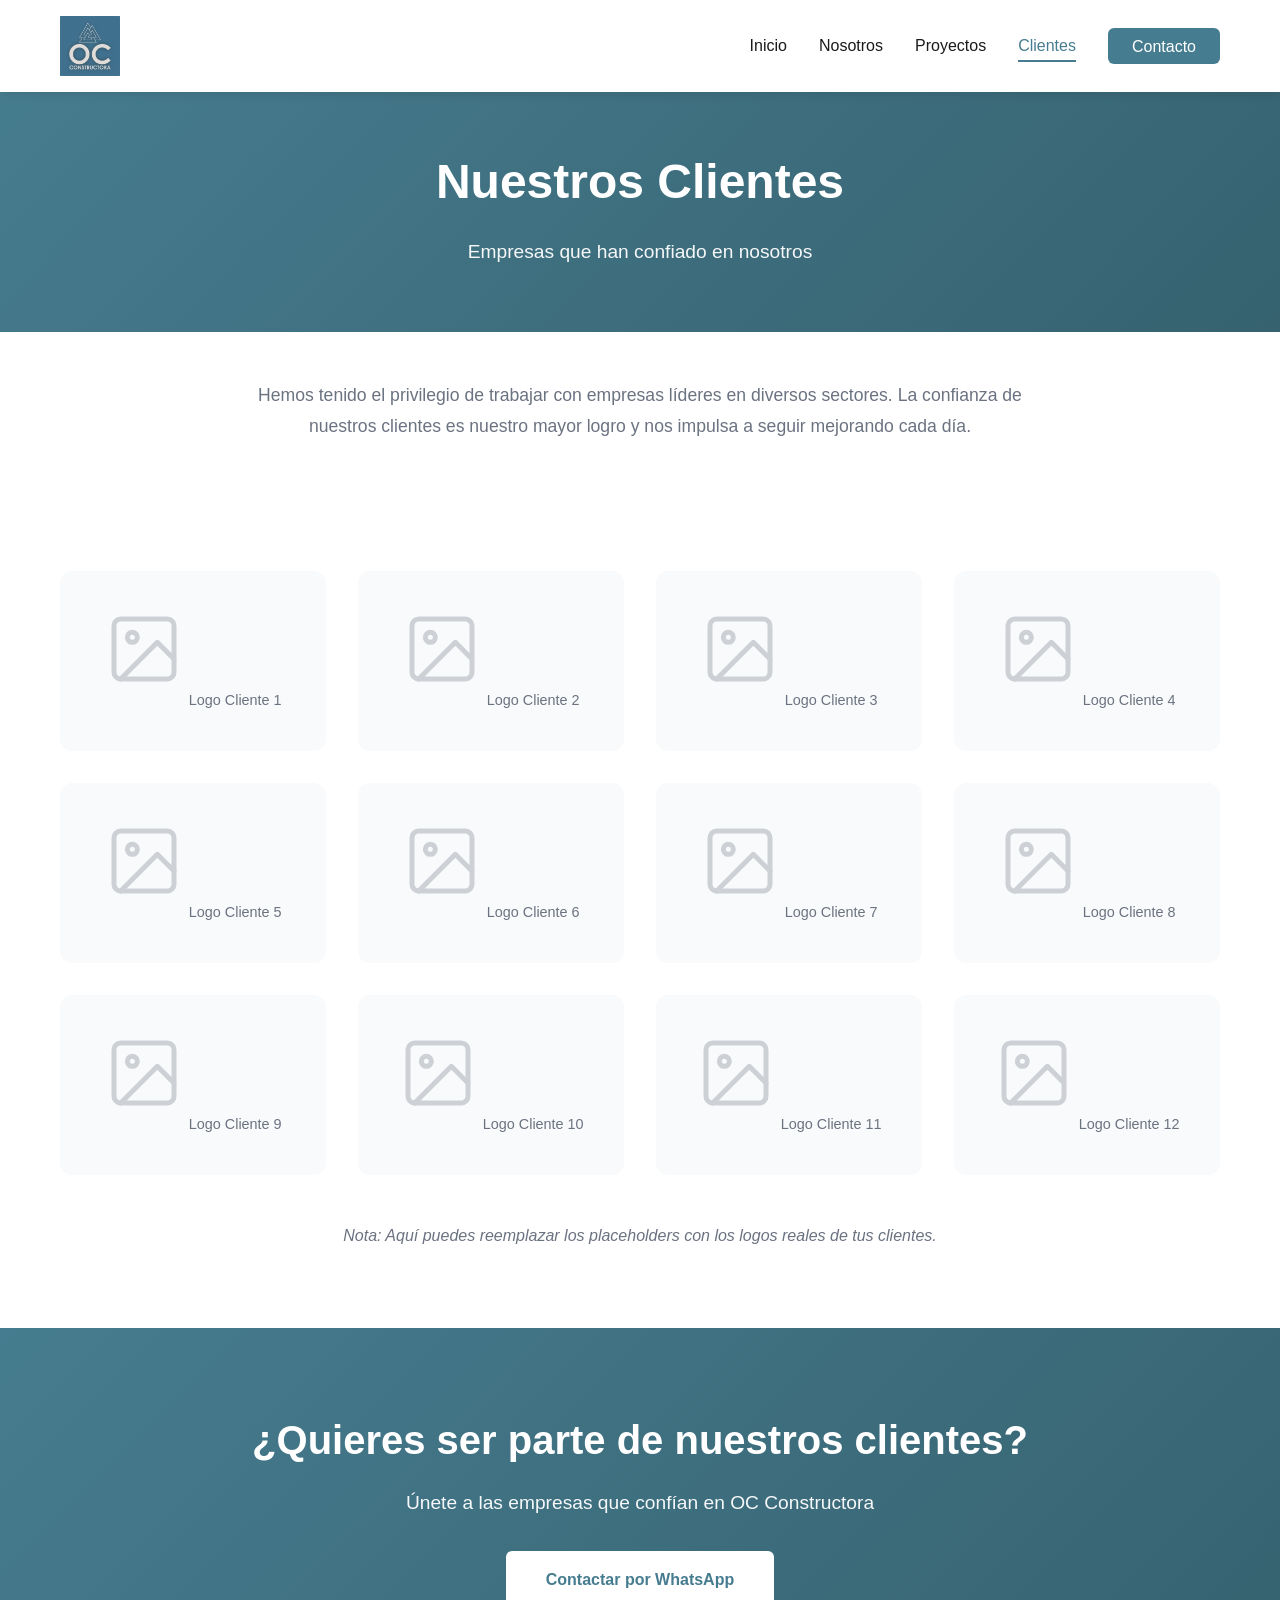
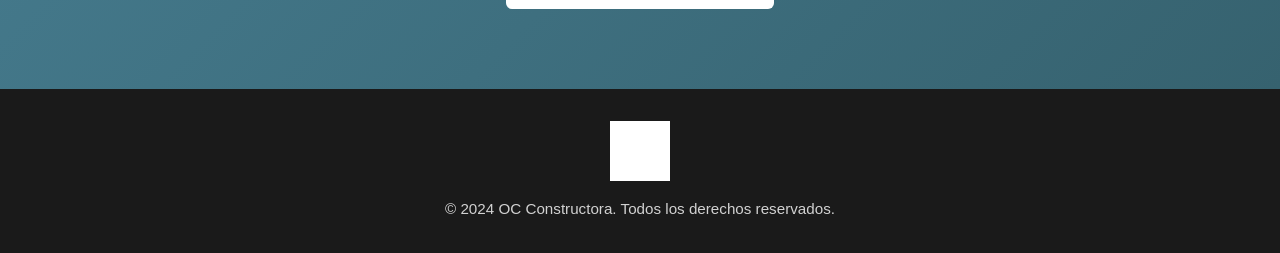
==== clientes.html @ c54b84c4 "Initial commit" ====
<!DOCTYPE html>
<html lang="es">
<head>
    <meta charset="UTF-8">
    <meta name="viewport" content="width=device-width, initial-scale=1.0">
    <title>Clientes - OC Constructora</title>
    <link rel="stylesheet" href="styles.css">
</head>
<body>
    <!-- Navigation -->
    <nav class="navbar">
        <div class="container">
            <div class="nav-wrapper">
                <a href="index.html" class="logo">
                    <img src="logo.jpg" alt="OC Constructora">
                </a>
                <ul class="nav-menu">
                    <li><a href="index.html">Inicio</a></li>
                    <li><a href="nosotros.html">Nosotros</a></li>
                    <li><a href="proyectos.html">Proyectos</a></li>
                    <li><a href="clientes.html" class="active">Clientes</a></li>
                    <li><a href="https://wa.me/5212345678900?text=Quiero%20informaci%C3%B3n%20sobre%20sus%20servicios%2C%20busco%20a%20alguien%20de%20su%20equipo%20que%20me%20contacte%20para%20m%C3%A1s%20detalles." class="btn-contact" target="_blank">Contacto</a></li>
                </ul>
                <div class="hamburger">
                    <span></span>
                    <span></span>
                    <span></span>
                </div>
            </div>
        </div>
    </nav>

    <!-- Page Header -->
    <section class="page-header">
        <div class="container">
            <h1>Nuestros Clientes</h1>
            <p>Empresas que han confiado en nosotros</p>
        </div>
    </section>

    <!-- Clients Intro -->
    <section class="clients-intro">
        <div class="container">
            <div class="intro-content">
                <p>Hemos tenido el privilegio de trabajar con empresas líderes en diversos sectores. La confianza de nuestros clientes es nuestro mayor logro y nos impulsa a seguir mejorando cada día.</p>
            </div>
        </div>
    </section>

    <!-- Clients Grid -->
    <section class="clients-section">
        <div class="container">
            <div class="clients-grid">
                <!-- Row 1 -->
                <div class="client-logo">
                    <div class="logo-placeholder">
                        <svg xmlns="http://www.w3.org/2000/svg" width="80" height="80" viewBox="0 0 24 24" fill="none" stroke="currentColor" stroke-width="1.5" stroke-linecap="round" stroke-linejoin="round">
                            <rect x="3" y="3" width="18" height="18" rx="2" ry="2"></rect>
                            <circle cx="8.5" cy="8.5" r="1.5"></circle>
                            <polyline points="21 15 16 10 5 21"></polyline>
                        </svg>
                        <span>Logo Cliente 1</span>
                    </div>
                </div>
                <div class="client-logo">
                    <div class="logo-placeholder">
                        <svg xmlns="http://www.w3.org/2000/svg" width="80" height="80" viewBox="0 0 24 24" fill="none" stroke="currentColor" stroke-width="1.5" stroke-linecap="round" stroke-linejoin="round">
                            <rect x="3" y="3" width="18" height="18" rx="2" ry="2"></rect>
                            <circle cx="8.5" cy="8.5" r="1.5"></circle>
                            <polyline points="21 15 16 10 5 21"></polyline>
                        </svg>
                        <span>Logo Cliente 2</span>
                    </div>
                </div>
                <div class="client-logo">
                    <div class="logo-placeholder">
                        <svg xmlns="http://www.w3.org/2000/svg" width="80" height="80" viewBox="0 0 24 24" fill="none" stroke="currentColor" stroke-width="1.5" stroke-linecap="round" stroke-linejoin="round">
                            <rect x="3" y="3" width="18" height="18" rx="2" ry="2"></rect>
                            <circle cx="8.5" cy="8.5" r="1.5"></circle>
                            <polyline points="21 15 16 10 5 21"></polyline>
                        </svg>
                        <span>Logo Cliente 3</span>
                    </div>
                </div>
                <div class="client-logo">
                    <div class="logo-placeholder">
                        <svg xmlns="http://www.w3.org/2000/svg" width="80" height="80" viewBox="0 0 24 24" fill="none" stroke="currentColor" stroke-width="1.5" stroke-linecap="round" stroke-linejoin="round">
                            <rect x="3" y="3" width="18" height="18" rx="2" ry="2"></rect>
                            <circle cx="8.5" cy="8.5" r="1.5"></circle>
                            <polyline points="21 15 16 10 5 21"></polyline>
                        </svg>
                        <span>Logo Cliente 4</span>
                    </div>
                </div>

                <!-- Row 2 -->
                <div class="client-logo">
                    <div class="logo-placeholder">
                        <svg xmlns="http://www.w3.org/2000/svg" width="80" height="80" viewBox="0 0 24 24" fill="none" stroke="currentColor" stroke-width="1.5" stroke-linecap="round" stroke-linejoin="round">
                            <rect x="3" y="3" width="18" height="18" rx="2" ry="2"></rect>
                            <circle cx="8.5" cy="8.5" r="1.5"></circle>
                            <polyline points="21 15 16 10 5 21"></polyline>
                        </svg>
                        <span>Logo Cliente 5</span>
                    </div>
                </div>
                <div class="client-logo">
                    <div class="logo-placeholder">
                        <svg xmlns="http://www.w3.org/2000/svg" width="80" height="80" viewBox="0 0 24 24" fill="none" stroke="currentColor" stroke-width="1.5" stroke-linecap="round" stroke-linejoin="round">
                            <rect x="3" y="3" width="18" height="18" rx="2" ry="2"></rect>
                            <circle cx="8.5" cy="8.5" r="1.5"></circle>
                            <polyline points="21 15 16 10 5 21"></polyline>
                        </svg>
                        <span>Logo Cliente 6</span>
                    </div>
                </div>
                <div class="client-logo">
                    <div class="logo-placeholder">
                        <svg xmlns="http://www.w3.org/2000/svg" width="80" height="80" viewBox="0 0 24 24" fill="none" stroke="currentColor" stroke-width="1.5" stroke-linecap="round" stroke-linejoin="round">
                            <rect x="3" y="3" width="18" height="18" rx="2" ry="2"></rect>
                            <circle cx="8.5" cy="8.5" r="1.5"></circle>
                            <polyline points="21 15 16 10 5 21"></polyline>
                        </svg>
                        <span>Logo Cliente 7</span>
                    </div>
                </div>
                <div class="client-logo">
                    <div class="logo-placeholder">
                        <svg xmlns="http://www.w3.org/2000/svg" width="80" height="80" viewBox="0 0 24 24" fill="none" stroke="currentColor" stroke-width="1.5" stroke-linecap="round" stroke-linejoin="round">
                            <rect x="3" y="3" width="18" height="18" rx="2" ry="2"></rect>
                            <circle cx="8.5" cy="8.5" r="1.5"></circle>
                            <polyline points="21 15 16 10 5 21"></polyline>
                        </svg>
                        <span>Logo Cliente 8</span>
                    </div>
                </div>

                <!-- Row 3 -->
                <div class="client-logo">
                    <div class="logo-placeholder">
                        <svg xmlns="http://www.w3.org/2000/svg" width="80" height="80" viewBox="0 0 24 24" fill="none" stroke="currentColor" stroke-width="1.5" stroke-linecap="round" stroke-linejoin="round">
                            <rect x="3" y="3" width="18" height="18" rx="2" ry="2"></rect>
                            <circle cx="8.5" cy="8.5" r="1.5"></circle>
                            <polyline points="21 15 16 10 5 21"></polyline>
                        </svg>
                        <span>Logo Cliente 9</span>
                    </div>
                </div>
                <div class="client-logo">
                    <div class="logo-placeholder">
                        <svg xmlns="http://www.w3.org/2000/svg" width="80" height="80" viewBox="0 0 24 24" fill="none" stroke="currentColor" stroke-width="1.5" stroke-linecap="round" stroke-linejoin="round">
                            <rect x="3" y="3" width="18" height="18" rx="2" ry="2"></rect>
                            <circle cx="8.5" cy="8.5" r="1.5"></circle>
                            <polyline points="21 15 16 10 5 21"></polyline>
                        </svg>
                        <span>Logo Cliente 10</span>
                    </div>
                </div>
                <div class="client-logo">
                    <div class="logo-placeholder">
                        <svg xmlns="http://www.w3.org/2000/svg" width="80" height="80" viewBox="0 0 24 24" fill="none" stroke="currentColor" stroke-width="1.5" stroke-linecap="round" stroke-linejoin="round">
                            <rect x="3" y="3" width="18" height="18" rx="2" ry="2"></rect>
                            <circle cx="8.5" cy="8.5" r="1.5"></circle>
                            <polyline points="21 15 16 10 5 21"></polyline>
                        </svg>
                        <span>Logo Cliente 11</span>
                    </div>
                </div>
                <div class="client-logo">
                    <div class="logo-placeholder">
                        <svg xmlns="http://www.w3.org/2000/svg" width="80" height="80" viewBox="0 0 24 24" fill="none" stroke="currentColor" stroke-width="1.5" stroke-linecap="round" stroke-linejoin="round">
                            <rect x="3" y="3" width="18" height="18" rx="2" ry="2"></rect>
                            <circle cx="8.5" cy="8.5" r="1.5"></circle>
                            <polyline points="21 15 16 10 5 21"></polyline>
                        </svg>
                        <span>Logo Cliente 12</span>
                    </div>
                </div>
            </div>

            <div class="clients-note">
                <p><em>Nota: Aquí puedes reemplazar los placeholders con los logos reales de tus clientes.</em></p>
            </div>
        </div>
    </section>

    <!-- CTA Section -->
    <section class="cta-section">
        <div class="container">
            <div class="cta-content">
                <h2>¿Quieres ser parte de nuestros clientes?</h2>
                <p>Únete a las empresas que confían en OC Constructora</p>
                <a href="https://wa.me/5212345678900?text=Quiero%20informaci%C3%B3n%20sobre%20sus%20servicios%2C%20busco%20a%20alguien%20de%20su%20equipo%20que%20me%20contacte%20para%20m%C3%A1s%20detalles." class="btn-secondary" target="_blank">Contactar por WhatsApp</a>
            </div>
        </div>
    </section>

    <!-- Footer -->
    <footer class="footer">
        <div class="container">
            <div class="footer-content">
                <div class="footer-logo">
                    <img src="logo.jpg" alt="OC Constructora">
                </div>
                <p>&copy; 2024 OC Constructora. Todos los derechos reservados.</p>
            </div>
        </div>
    </footer>

    <script src="script.js"></script>
</body>
</html>
---- styles.css ----
/* ============================================
   OC Constructora - Minimalist Website Styles
   ============================================ */

/* ===== CSS Variables ===== */
:root {
    --primary-color: #467c8f;
    --primary-dark: #36626f;
    --secondary-color: #e8eef0;
    --text-dark: #1a1a1a;
    --text-light: #6b7280;
    --white: #ffffff;
    --gray-light: #f9fafb;
    --gray-medium: #e5e7eb;
    --transition: all 0.3s ease;
}

/* ===== Reset & Base Styles ===== */
* {
    margin: 0;
    padding: 0;
    box-sizing: border-box;
}

html {
    scroll-behavior: smooth;
}

body {
    font-family: -apple-system, BlinkMacSystemFont, 'Segoe UI', Roboto, 'Helvetica Neue', Arial, sans-serif;
    color: var(--text-dark);
    line-height: 1.6;
    overflow-x: hidden;
}

img {
    max-width: 100%;
    height: auto;
    display: block;
}

a {
    text-decoration: none;
    color: inherit;
    transition: var(--transition);
}

/* ===== Container ===== */
.container {
    max-width: 1200px;
    margin: 0 auto;
    padding: 0 20px;
}

/* ===== Navigation ===== */
.navbar {
    position: fixed;
    top: 0;
    left: 0;
    width: 100%;
    background: var(--white);
    box-shadow: 0 2px 10px rgba(0, 0, 0, 0.1);
    z-index: 1000;
    transition: var(--transition);
}

.nav-wrapper {
    display: flex;
    justify-content: space-between;
    align-items: center;
    padding: 1rem 0;
}

.logo img {
    height: 60px;
    width: auto;
}

.nav-menu {
    display: flex;
    list-style: none;
    gap: 2rem;
    align-items: center;
}

.nav-menu a {
    font-weight: 500;
    color: var(--text-dark);
    padding: 0.5rem 0;
    position: relative;
}

.nav-menu a:hover,
.nav-menu a.active {
    color: var(--primary-color);
}

.nav-menu a.active::after {
    content: '';
    position: absolute;
    bottom: 0;
    left: 0;
    width: 100%;
    height: 2px;
    background: var(--primary-color);
}

.btn-contact {
    background: var(--primary-color);
    color: var(--white) !important;
    padding: 0.6rem 1.5rem !important;
    border-radius: 6px;
    font-weight: 600;
}

.btn-contact:hover {
    background: var(--primary-dark);
    transform: translateY(-2px);
}

/* Hamburger Menu */
.hamburger {
    display: none;
    flex-direction: column;
    cursor: pointer;
    gap: 5px;
}

.hamburger span {
    width: 25px;
    height: 3px;
    background: var(--primary-color);
    border-radius: 3px;
    transition: var(--transition);
}

/* ===== Hero Section ===== */
.hero {
    position: relative;
    height: 100vh;
    display: flex;
    align-items: center;
    justify-content: center;
    background: linear-gradient(135deg, var(--primary-color) 0%, var(--primary-dark) 100%);
    margin-top: 80px;
    overflow: hidden;
}

.hero::before {
    content: '';
    position: absolute;
    top: 0;
    left: 0;
    width: 100%;
    height: 100%;
    background-image: url('https://images.unsplash.com/photo-1541888946425-d81bb19240f5?w=1920&h=1080&fit=crop');
    background-size: cover;
    background-position: center;
    opacity: 0.2;
}

.hero-overlay {
    position: absolute;
    top: 0;
    left: 0;
    width: 100%;
    height: 100%;
    background: linear-gradient(135deg, rgba(70, 124, 143, 0.8) 0%, rgba(54, 98, 111, 0.9) 100%);
}

.hero-content {
    position: relative;
    z-index: 2;
    text-align: center;
    color: var(--white);
}

.hero-title {
    font-size: 4rem;
    font-weight: 700;
    margin-bottom: 1rem;
    letter-spacing: -1px;
}

.hero-subtitle {
    font-size: 1.5rem;
    font-weight: 300;
    margin-bottom: 2rem;
    opacity: 0.95;
}

/* ===== Buttons ===== */
.btn-primary,
.btn-secondary {
    display: inline-block;
    padding: 1rem 2.5rem;
    border-radius: 6px;
    font-weight: 600;
    font-size: 1rem;
    transition: var(--transition);
    cursor: pointer;
}

.btn-primary {
    background: var(--white);
    color: var(--primary-color);
}

.btn-primary:hover {
    background: var(--secondary-color);
    transform: translateY(-3px);
    box-shadow: 0 10px 25px rgba(0, 0, 0, 0.2);
}

.btn-secondary {
    background: var(--white);
    color: var(--primary-color);
}

.btn-secondary:hover {
    background: var(--secondary-color);
    transform: translateY(-3px);
    box-shadow: 0 10px 25px rgba(0, 0, 0, 0.2);
}

/* ===== Values Section ===== */
.values {
    padding: 5rem 0;
    background: var(--white);
}

.section-title {
    text-align: center;
    font-size: 2.5rem;
    font-weight: 700;
    margin-bottom: 3rem;
    color: var(--text-dark);
}

.values-grid {
    display: grid;
    grid-template-columns: repeat(auto-fit, minmax(300px, 1fr));
    gap: 2rem;
}

.value-card {
    text-align: center;
    padding: 2rem;
    background: var(--gray-light);
    border-radius: 12px;
    transition: var(--transition);
}

.value-card:hover {
    transform: translateY(-5px);
    box-shadow: 0 10px 30px rgba(0, 0, 0, 0.1);
}

.value-icon {
    color: var(--primary-color);
    margin-bottom: 1.5rem;
}

.value-card h3 {
    font-size: 1.3rem;
    margin-bottom: 1rem;
    color: var(--text-dark);
}

.value-card p {
    color: var(--text-light);
    line-height: 1.7;
}

/* ===== CTA Section ===== */
.cta-section {
    padding: 5rem 0;
    background: linear-gradient(135deg, var(--primary-color) 0%, var(--primary-dark) 100%);
    color: var(--white);
}

.cta-content {
    text-align: center;
}

.cta-content h2 {
    font-size: 2.5rem;
    margin-bottom: 1rem;
}

.cta-content p {
    font-size: 1.2rem;
    margin-bottom: 2rem;
    opacity: 0.95;
}

/* ===== Page Header ===== */
.page-header {
    margin-top: 80px;
    padding: 4rem 0;
    background: linear-gradient(135deg, var(--primary-color) 0%, var(--primary-dark) 100%);
    color: var(--white);
    text-align: center;
}

.page-header h1 {
    font-size: 3rem;
    margin-bottom: 1rem;
}

.page-header p {
    font-size: 1.2rem;
    opacity: 0.95;
}

/* ===== About Content ===== */
.about-content {
    padding: 5rem 0;
    background: var(--white);
}

.about-text {
    max-width: 800px;
    margin: 0 auto;
}

.about-text h2 {
    font-size: 2.5rem;
    margin-bottom: 2rem;
    color: var(--text-dark);
}

.about-text p {
    font-size: 1.1rem;
    line-height: 1.8;
    color: var(--text-light);
    margin-bottom: 1.5rem;
}

.values-list {
    margin-top: 3rem;
    display: grid;
    gap: 2rem;
}

.value-item {
    padding: 2rem;
    background: var(--gray-light);
    border-left: 4px solid var(--primary-color);
    border-radius: 8px;
}

.value-item h3 {
    font-size: 1.4rem;
    margin-bottom: 0.5rem;
    color: var(--primary-color);
}

.value-item p {
    color: var(--text-light);
}

/* ===== Carousel ===== */
.team-section,
.projects-section {
    padding: 5rem 0;
    background: var(--gray-light);
}

.carousel-container {
    position: relative;
    max-width: 900px;
    margin: 0 auto;
    overflow: hidden;
    border-radius: 12px;
}

.carousel-container.large {
    max-width: 1100px;
}

.carousel {
    display: flex;
    transition: transform 0.5s ease;
}

.carousel-slide {
    min-width: 100%;
    position: relative;
}

.carousel-slide img {
    width: 100%;
    height: 500px;
    object-fit: cover;
    border-radius: 12px;
}

.carousel-caption {
    position: absolute;
    bottom: 0;
    left: 0;
    right: 0;
    background: linear-gradient(to top, rgba(0, 0, 0, 0.8), transparent);
    color: var(--white);
    padding: 2rem;
    border-radius: 0 0 12px 12px;
}

.carousel-caption h3 {
    font-size: 1.8rem;
    margin-bottom: 0.5rem;
}

.carousel-caption p {
    font-size: 1rem;
    opacity: 0.9;
}

.carousel-btn {
    position: absolute;
    top: 50%;
    transform: translateY(-50%);
    background: rgba(255, 255, 255, 0.9);
    border: none;
    width: 50px;
    height: 50px;
    border-radius: 50%;
    display: flex;
    align-items: center;
    justify-content: center;
    cursor: pointer;
    transition: var(--transition);
    z-index: 10;
}

.carousel-btn:hover {
    background: var(--white);
    transform: translateY(-50%) scale(1.1);
}

.carousel-btn.prev {
    left: 20px;
}

.carousel-btn.next {
    right: 20px;
}

.carousel-btn svg {
    color: var(--primary-color);
}

.carousel-dots {
    text-align: center;
    padding: 1.5rem 0 0;
}

.dot {
    display: inline-block;
    width: 12px;
    height: 12px;
    border-radius: 50%;
    background: var(--gray-medium);
    margin: 0 5px;
    cursor: pointer;
    transition: var(--transition);
}

.dot.active {
    background: var(--primary-color);
    transform: scale(1.2);
}

/* ===== Projects Intro ===== */
.projects-intro {
    padding: 3rem 0;
    background: var(--white);
    text-align: center;
}

.intro-content {
    max-width: 800px;
    margin: 0 auto 2rem;
}

.intro-content p {
    font-size: 1.1rem;
    line-height: 1.8;
    color: var(--text-light);
}

.project-categories {
    display: flex;
    justify-content: center;
    gap: 1rem;
    flex-wrap: wrap;
}

.category-badge {
    padding: 0.6rem 1.5rem;
    background: var(--primary-color);
    color: var(--white);
    border-radius: 25px;
    font-weight: 600;
    font-size: 0.95rem;
}

/* ===== Clients Section ===== */
.clients-intro {
    padding: 3rem 0;
    background: var(--white);
    text-align: center;
}

.clients-section {
    padding: 3rem 0 5rem;
    background: var(--white);
}

.clients-grid {
    display: grid;
    grid-template-columns: repeat(auto-fit, minmax(250px, 1fr));
    gap: 2rem;
    margin-bottom: 3rem;
}

.client-logo {
    background: var(--gray-light);
    border-radius: 12px;
    padding: 2rem;
    display: flex;
    align-items: center;
    justify-content: center;
    min-height: 180px;
    transition: var(--transition);
    border: 2px solid transparent;
}

.client-logo:hover {
    border-color: var(--primary-color);
    transform: translateY(-5px);
    box-shadow: 0 10px 25px rgba(0, 0, 0, 0.1);
}

.logo-placeholder {
    text-align: center;
    color: var(--text-light);
}

.logo-placeholder svg {
    margin: 0 auto 1rem;
    opacity: 0.3;
}

.logo-placeholder span {
    font-size: 0.9rem;
    font-weight: 500;
}

.clients-note {
    text-align: center;
    margin-top: 3rem;
}

.clients-note p {
    color: var(--text-light);
    font-style: italic;
}

/* ===== Footer ===== */
.footer {
    background: var(--text-dark);
    color: var(--white);
    padding: 2rem 0;
    text-align: center;
}

.footer-content {
    display: flex;
    flex-direction: column;
    align-items: center;
    gap: 1rem;
}

.footer-logo img {
    height: 60px;
    width: auto;
    filter: brightness(0) invert(1);
}

.footer p {
    opacity: 0.8;
    font-size: 0.95rem;
}

/* ===== Responsive Design ===== */
@media (max-width: 768px) {
    /* Navigation */
    .hamburger {
        display: flex;
    }

    .nav-menu {
        position: fixed;
        top: 80px;
        left: -100%;
        width: 100%;
        height: calc(100vh - 80px);
        background: var(--white);
        flex-direction: column;
        padding: 2rem;
        gap: 1rem;
        transition: var(--transition);
        box-shadow: 0 5px 15px rgba(0, 0, 0, 0.1);
    }

    .nav-menu.active {
        left: 0;
    }

    .nav-menu a {
        width: 100%;
        padding: 1rem;
        border-bottom: 1px solid var(--gray-medium);
    }

    .btn-contact {
        width: 100%;
        text-align: center;
    }

    /* Hero */
    .hero-title {
        font-size: 2.5rem;
    }

    .hero-subtitle {
        font-size: 1.2rem;
    }

    /* Sections */
    .section-title {
        font-size: 2rem;
    }

    .page-header h1 {
        font-size: 2.2rem;
    }

    .about-text h2 {
        font-size: 2rem;
    }

    .cta-content h2 {
        font-size: 2rem;
    }

    /* Carousel */
    .carousel-slide img {
        height: 350px;
    }

    .carousel-caption h3 {
        font-size: 1.4rem;
    }

    .carousel-btn {
        width: 40px;
        height: 40px;
    }

    .carousel-btn.prev {
        left: 10px;
    }

    .carousel-btn.next {
        right: 10px;
    }

    /* Clients Grid */
    .clients-grid {
        grid-template-columns: repeat(auto-fit, minmax(200px, 1fr));
        gap: 1.5rem;
    }
}

@media (max-width: 480px) {
    .hero-title {
        font-size: 2rem;
    }

    .hero-subtitle {
        font-size: 1rem;
    }

    .section-title {
        font-size: 1.8rem;
    }

    .carousel-slide img {
        height: 250px;
    }

    .clients-grid {
        grid-template-columns: 1fr;
    }
}
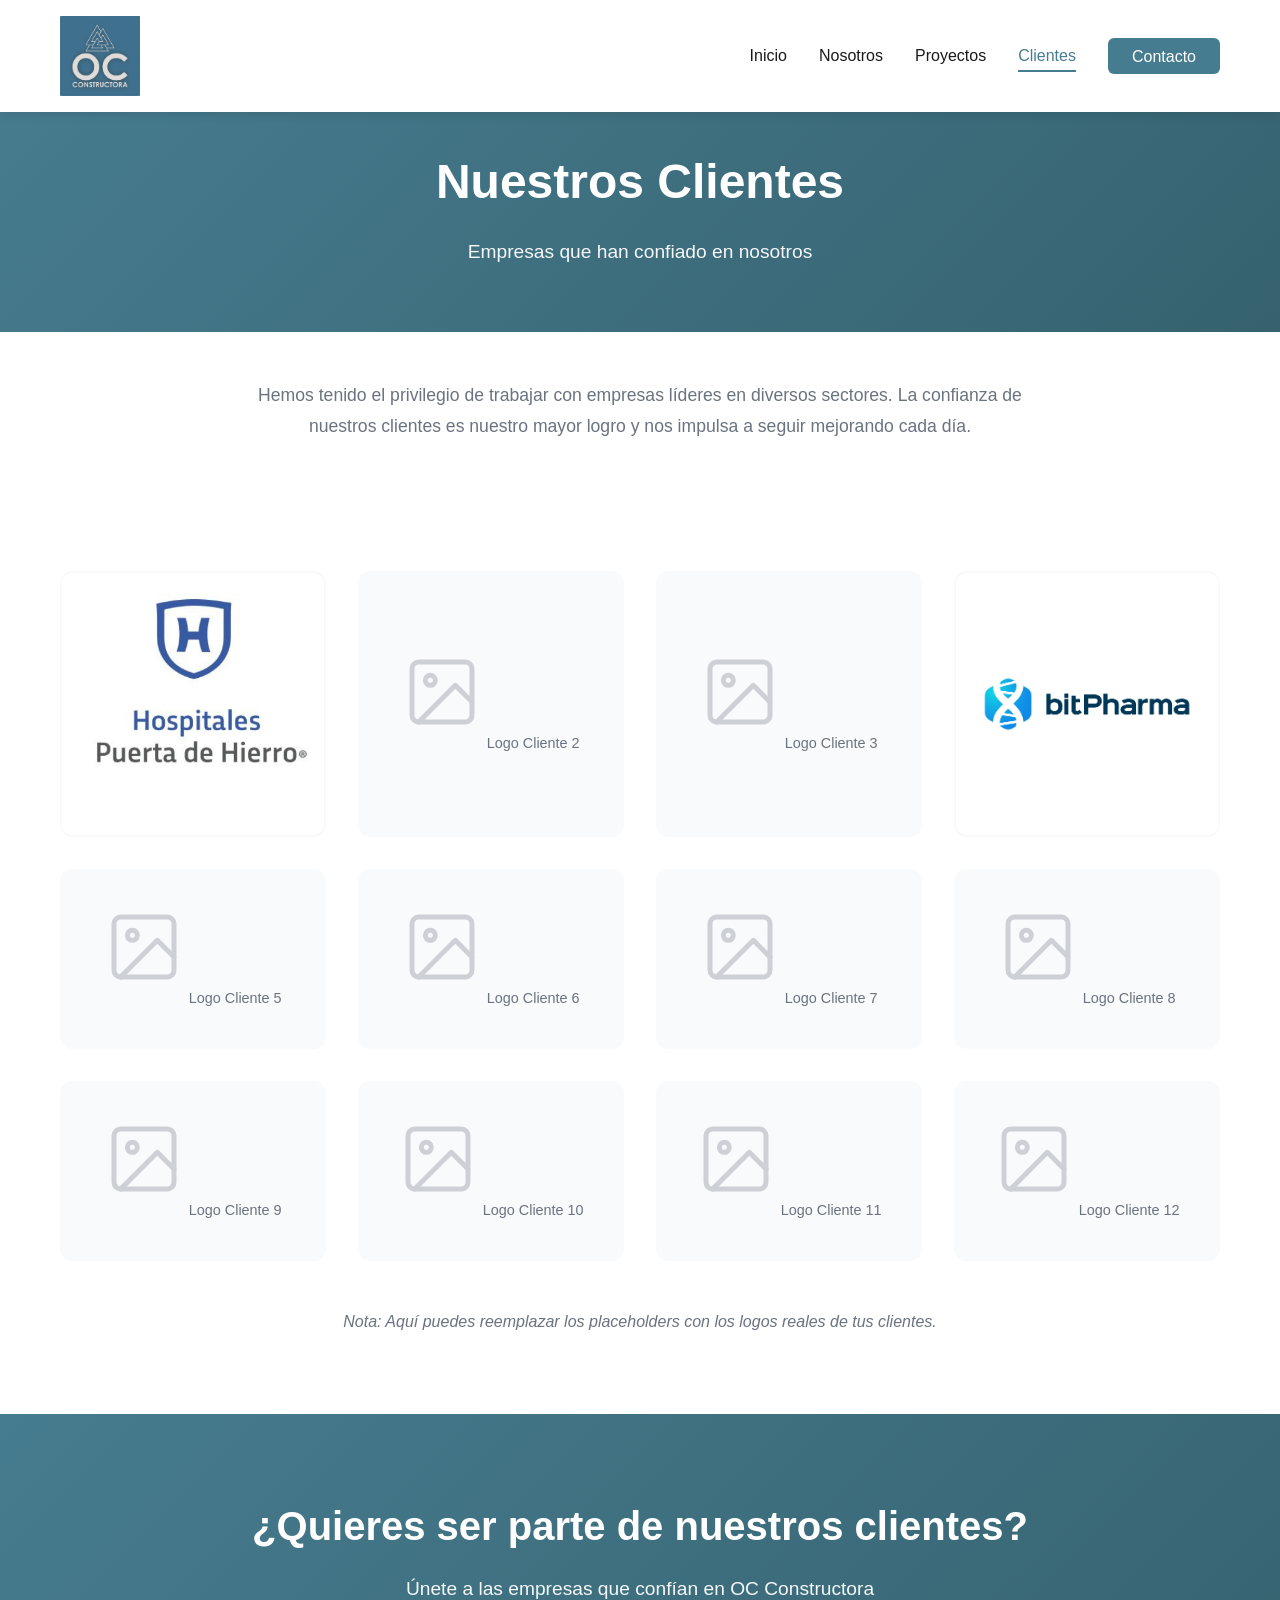
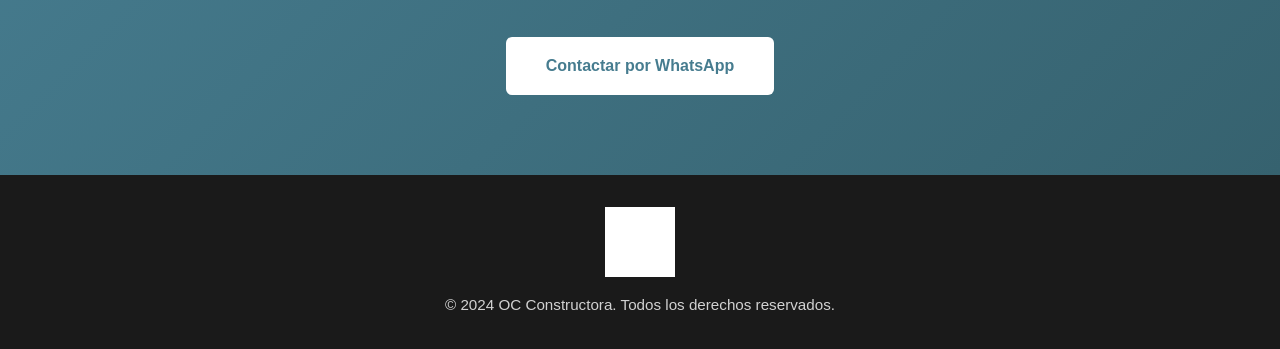
==== commit 88763f51: "added logos" ====
--- a/clientes.html
+++ b/clientes.html
@@ -52,15 +52,8 @@
         <div class="container">
             <div class="clients-grid">
                 <!-- Row 1 -->
-                <div class="client-logo">
-                    <div class="logo-placeholder">
-                        <svg xmlns="http://www.w3.org/2000/svg" width="80" height="80" viewBox="0 0 24 24" fill="none" stroke="currentColor" stroke-width="1.5" stroke-linecap="round" stroke-linejoin="round">
-                            <rect x="3" y="3" width="18" height="18" rx="2" ry="2"></rect>
-                            <circle cx="8.5" cy="8.5" r="1.5"></circle>
-                            <polyline points="21 15 16 10 5 21"></polyline>
-                        </svg>
-                        <span>Logo Cliente 1</span>
-                    </div>
+                <div class="client-logo" style="padding: 0; overflow: hidden;">
+                    <img src="img/ph-logo.png" alt="PH Logo" style="width: 100%; height: 100%; object-fit: cover;">
                 </div>
                 <div class="client-logo">
                     <div class="logo-placeholder">
@@ -82,15 +75,8 @@
                         <span>Logo Cliente 3</span>
                     </div>
                 </div>
-                <div class="client-logo">
-                    <div class="logo-placeholder">
-                        <svg xmlns="http://www.w3.org/2000/svg" width="80" height="80" viewBox="0 0 24 24" fill="none" stroke="currentColor" stroke-width="1.5" stroke-linecap="round" stroke-linejoin="round">
-                            <rect x="3" y="3" width="18" height="18" rx="2" ry="2"></rect>
-                            <circle cx="8.5" cy="8.5" r="1.5"></circle>
-                            <polyline points="21 15 16 10 5 21"></polyline>
-                        </svg>
-                        <span>Logo Cliente 4</span>
-                    </div>
+                <div class="client-logo" style="padding: 0; overflow: hidden;">
+                    <img src="img/bitpharma_marca_2.jpg" alt="bitPharma" style="width: 100%; height: 100%; object-fit: cover;">
                 </div>
 
                 <!-- Row 2 -->
--- a/styles.css
+++ b/styles.css
@@ -72,7 +72,7 @@
 }
 
 .logo img {
-    height: 60px;
+    height: 80px;
     width: auto;
 }
 
@@ -584,7 +584,7 @@
 }
 
 .footer-logo img {
-    height: 60px;
+    height: 70px;
     width: auto;
     filter: brightness(0) invert(1);
 }
